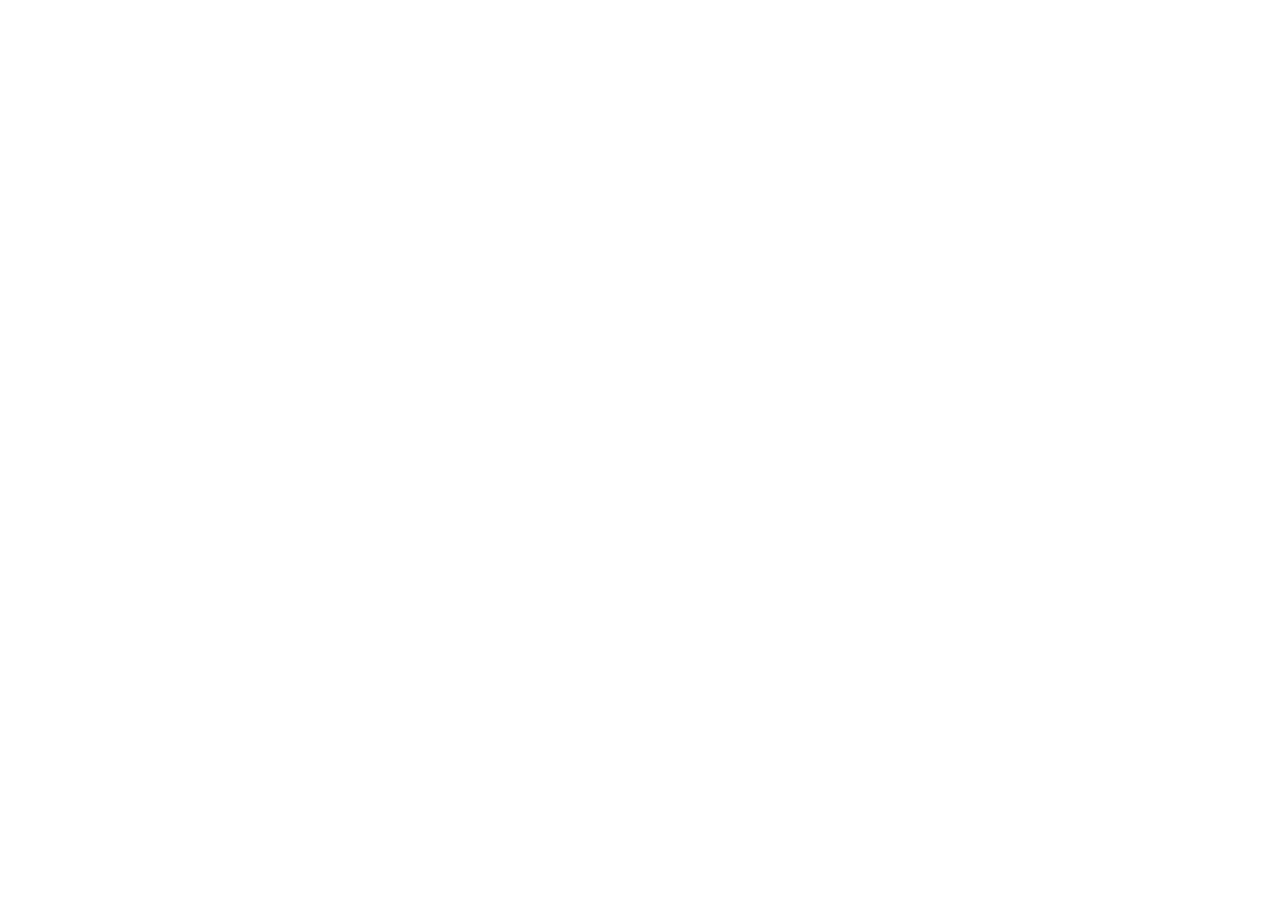
==== carta.html @ e4646bfe "xd" ====
<!DOCTYPE html>
<html lang="es">
<head>
    <meta charset="UTF-8">
    <meta name="viewport" content="width=device-width, initial-scale=1.0">
    <title>Carta :3</title>
</head>
<body>
    
</body>
</html>
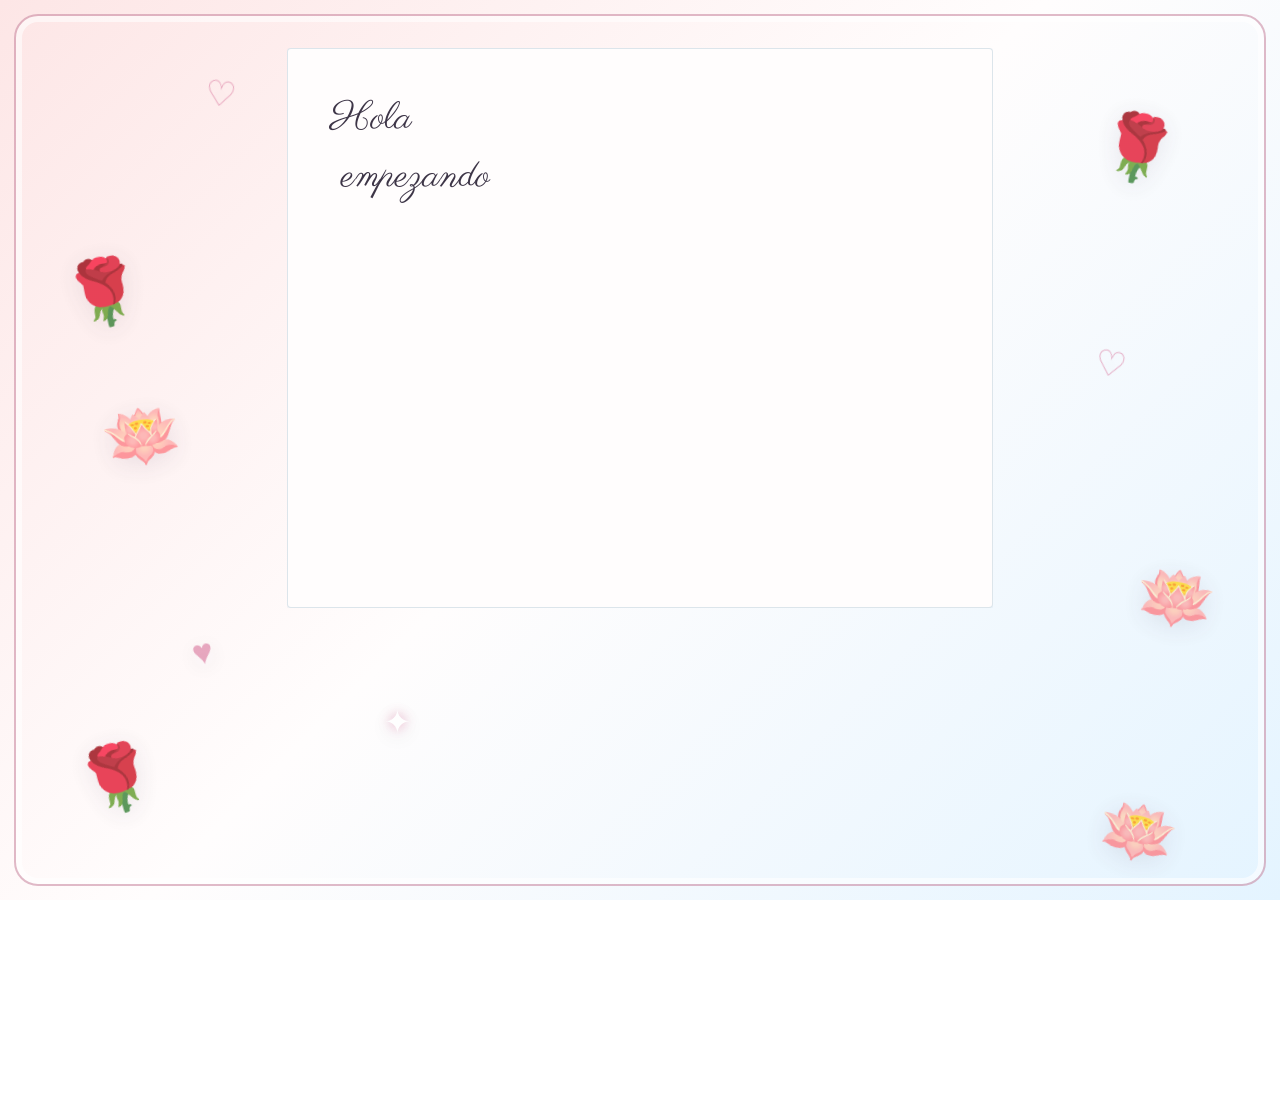
==== commit d1f2b438: "YA CASI" ====
--- a/carta.html
+++ b/carta.html
@@ -4,8 +4,34 @@
     <meta charset="UTF-8">
     <meta name="viewport" content="width=device-width, initial-scale=1.0">
     <title>Carta :3</title>
+    <link rel="preconnect" href="https://fonts.googleapis.com">
+    <link rel="preconnect" href="https://fonts.gstatic.com" crossorigin>
+    <link href="https://fonts.googleapis.com/css2?family=Montserrat:wght@400;600;700&family=Parisienne&display=swap" rel="stylesheet">
+    <link rel="stylesheet" href="css/styles.css">
 </head>
-<body>
-    
+<body class="page-carta">
+    <div class="decoraciones-carta" aria-hidden="true">
+        <span class="decoracion-carta decoracion-carta--rosa">🌹</span>
+        <span class="decoracion-carta decoracion-carta--loto">🪷</span>
+        <span class="decoracion-carta decoracion-carta--rosa-secundaria">🌹</span>
+        <span class="decoracion-carta decoracion-carta--loto-secundaria">🪷</span>
+        <span class="decoracion-carta decoracion-carta--rosa-inferior">🌹</span>
+        <span class="decoracion-carta decoracion-carta--loto-inferior">🪷</span>
+        <span class="decoracion-carta decoracion-carta--brillo decoracion-carta--brillo-uno">✦</span>
+        <span class="decoracion-carta decoracion-carta--brillo decoracion-carta--brillo-dos">✧</span>
+        <span class="decoracion-carta decoracion-carta--brillo decoracion-carta--brillo-tres">✦</span>
+        <span class="decoracion-carta decoracion-carta--corazon decoracion-carta--corazon-uno">♡</span>
+        <span class="decoracion-carta decoracion-carta--corazon decoracion-carta--corazon-dos">♥</span>
+        <span class="decoracion-carta decoracion-carta--corazon decoracion-carta--corazon-tres">♡</span>
+    </div>
+    <main class="carta-escena">
+        <article class="carta-hoja">
+            <p>Hola <br> empezando</p>
+        </article>
+        <div class="carta-sobre" aria-label="Un sobre de carta que se abre">
+            <div class="carta-sobre__frente" aria-hidden="true"></div>
+            <div class="carta-sobre__solapa" aria-hidden="true"></div>
+        </div>
+    </main>
 </body>
 </html>
--- a/css/styles.css
+++ b/css/styles.css
@@ -0,0 +1,1195 @@
+:root {
+    --colorPrimario: #fffdfd;
+    --colorSecundario: #493a52;
+    --colorTerciario: #d9eefa;
+    --colorPastel: #f9d5e5;
+    --colorSobre: #dceffa;
+    --colorSobreOscuro: #a8d7ee;
+    --colorTexto: #3d3547;
+    --colorAzul: #5b9fc2;
+    --colorAzulOscuro: #477f9f;
+}
+
+* {
+    padding: 0;
+    margin: 0;
+    box-sizing: border-box;
+}
+
+body {
+    min-height: 100vh;
+    font-family: "Montserrat", sans-serif;
+    background: linear-gradient(135deg, #fde6e6 0%, #fffdfd 48%, #e4f4ff 100%) fixed;
+}
+
+body::before {
+    content: "";
+    position: fixed;
+    inset: 14px;
+    border: 2px solid rgba(199, 132, 157, 0.55);
+    border-radius: 24px;
+    box-shadow: inset 0 0 0 6px rgba(255, 255, 255, 0.58);
+    pointer-events: none;
+    z-index: 5;
+}
+
+.decoraciones-inicio {
+    position: fixed;
+    inset: 0;
+    pointer-events: none;
+    z-index: 1;
+}
+
+.decoracion-lateral {
+    position: absolute;
+    color: rgba(91, 159, 194, 0.62);
+    font-size: clamp(1.3rem, 3vw, 2.2rem);
+    text-shadow: 0 3px 12px rgba(217, 126, 160, 0.2);
+}
+
+.decoracion-lateral--izquierda {
+    top: 28%;
+    left: 3.5%;
+}
+
+.decoracion-lateral--derecha {
+    top: 38%;
+    right: 3.5%;
+    color: rgba(217, 119, 157, 0.68);
+}
+
+.decoracion-lateral--abajo-izquierda {
+    bottom: 12%;
+    left: 7%;
+    color: rgba(217, 119, 157, 0.58);
+}
+
+.decoracion-lateral--abajo-derecha {
+    right: 7%;
+    bottom: 18%;
+}
+
+.colette-decorativa {
+    position: absolute;
+    width: clamp(72px, 12vw, 132px);
+    height: auto;
+    opacity: 0.9;
+    filter: drop-shadow(0 5px 12px rgba(73, 58, 82, 0.14));
+}
+
+.colette-decorativa--izquierda {
+    top: 48%;
+    left: 2%;
+    transform: rotate(-8deg);
+}
+
+.colette-decorativa--derecha {
+    top: 66%;
+    right: 2%;
+    transform: rotate(8deg);
+}
+
+.edgar-decorativo {
+    position: absolute;
+    top: 16%;
+    right: 2%;
+    width: clamp(58px, 9vw, 96px);
+    height: auto;
+    opacity: 0.84;
+    filter: drop-shadow(0 5px 12px rgba(73, 58, 82, 0.14));
+    transform: rotate(-5deg);
+}
+
+.shooky-decorativo,
+.tata-decorativo {
+    position: absolute;
+    width: clamp(58px, 9vw, 96px);
+    height: auto;
+    opacity: 0.84;
+    filter: drop-shadow(0 5px 12px rgba(73, 58, 82, 0.14));
+}
+
+.shooky-decorativo {
+    top: 16%;
+    left: 2%;
+    transform: rotate(5deg);
+}
+
+.tata-decorativo {
+    top: 48%;
+    right: 2%;
+    transform: rotate(5deg);
+}
+
+.Mensaje__titulo {
+    color: var(--colorSecundario);
+    text-align: center;
+    font-size: 30px;
+    width: calc(100% - 32px);
+    max-width: 800px;
+    margin: 150px auto 0;
+    padding: 16px;
+    border: 2px solid var(--colorSecundario);
+    font-family: "Josefin Sans", sans-serif;
+    border-radius: 20px;
+}
+
+.Contenedor {
+    position: relative;
+    border: 2px solid var(--colorSecundario);
+    max-width: 800px;
+    width: calc(100% - 32px);
+    margin: auto; 
+    padding: clamp(1.25rem, 6vw, 3em);
+    text-align: center;
+    border-radius: 20px;
+}
+
+.adorno-inicio {
+    position: absolute;
+    z-index: 1;
+    pointer-events: none;
+    user-select: none;
+}
+
+.adorno-inicio--corazon {
+    top: 24px;
+    left: 28px;
+    color: #d9779d;
+    font-size: clamp(2rem, 5vw, 3.2rem);
+    transform: rotate(-15deg);
+}
+
+.adorno-inicio--destello {
+    top: 32px;
+    right: 32px;
+    color: var(--colorAzul);
+    font-size: clamp(1.5rem, 4vw, 2.4rem);
+}
+
+@media (max-width: 600px) {
+    .decoraciones-inicio {
+        position: absolute;
+        inset: 0 0 auto;
+        height: 100vh;
+    }
+
+    .colette-decorativa {
+        width: clamp(54px, 15vw, 82px);
+        opacity: 0.72;
+    }
+
+    .colette-decorativa--izquierda {
+        top: 58%;
+        left: 1%;
+    }
+
+    .colette-decorativa--derecha {
+        top: 78%;
+        right: 1%;
+    }
+
+    .edgar-decorativo {
+        top: 12%;
+        right: 1%;
+        width: clamp(48px, 14vw, 70px);
+    }
+
+    .shooky-decorativo,
+    .tata-decorativo {
+        width: clamp(48px, 14vw, 70px);
+    }
+
+    .shooky-decorativo {
+        top: 12%;
+        left: 1%;
+    }
+
+    .tata-decorativo {
+        top: 48%;
+        right: 1%;
+    }
+}
+
+.Cumpleaños__Inicio {
+    color: var(--colorSecundario);
+    text-align: center;
+    font-size: clamp(2.6rem, 11vw, 6.25rem);
+    width: calc(100% - 32px);
+    max-width: 800px;
+    margin: 150px auto 0;
+    padding: 16px;
+    font-family: "Josefin Sans", sans-serif;
+    margin-top: 10px;
+}
+
+.Cumpleaños__mensaje {
+    font-family: "Dancing Script", cursive;
+    text-align: center;
+    margin: auto;
+    font-size: clamp(1.2rem, 4vw, 1.875rem);
+}
+
+.Contenedor i {
+    font-size: clamp(120px, 35vw, 300px);
+    color: var(--colorSecundario);
+    margin: auto;
+    display: block;
+}
+
+.Elige__xd {
+    position: relative;
+    text-align: center;
+    border: 2px solid rgba(91, 151, 181, 0.55);
+    width: 150px;
+    margin: auto;
+    background: linear-gradient(135deg, #f8dce8, #d9eefa);
+    border-radius: 20px;
+    padding: 0.5em;
+    box-shadow: 0 8px 20px rgba(103, 133, 164, 0.16);
+}
+
+.link__propuesta {
+    text-decoration: none;
+    color: var(--colorSecundario);
+    font-size: 1.5em;
+    font-family: "Montserrat", sans-serif;
+    font-weight: 0;
+}
+
+.link__propuesta:hover {
+    color: aliceblue;
+    transition: 0.1s ease-in-out;
+}
+
+.page-propuesta {
+    display: grid;
+    place-items: center;
+    background: linear-gradient(135deg, #fde6e6 0%, #fffdfd 48%, #e4f4ff 100%);
+    padding: 40px 20px;
+}
+
+.page-ok {
+    display: grid;
+    place-items: start center;
+    padding: 48px 20px;
+}
+
+.ok-contenido {
+    width: min(100%, 820px);
+    display: flex;
+    flex-direction: column;
+    align-items: center;
+    gap: 30px;
+    color: var(--colorTexto);
+    text-align: center;
+}
+
+.ok-carta {
+    width: 100%;
+    padding: clamp(24px, 5vw, 48px);
+    border: 2px solid rgba(128, 147, 174, 0.3);
+    border-radius: 20px;
+    background: rgba(255, 255, 255, 0.9);
+    box-shadow: 0 14px 30px rgba(103, 133, 164, 0.14);
+    font-family: "Dancing Script", cursive;
+    font-size: clamp(1.7rem, 3.8vw, 2.3rem);
+    line-height: 1.7;
+}
+
+.ok-introduccion {
+    margin: 0;
+    font-size: clamp(1rem, 2.5vw, 1.25rem);
+    font-weight: 600;
+    letter-spacing: 0.025em;
+    line-height: 1.7;
+}
+
+.ok-pregunta {
+    margin: 0;
+    font-size: clamp(2rem, 5vw, 3rem);
+    letter-spacing: 0.035em;
+    line-height: 1.3;
+}
+
+.ok-pregunta-grupo {
+    width: 100%;
+    display: flex;
+    flex-direction: column;
+    align-items: center;
+    gap: 24px;
+    margin-top: 24px;
+}
+
+.ok-nota {
+    margin: 0;
+    color: rgba(73, 58, 82, 0.52);
+    font-size: 0.8rem;
+    font-style: italic;
+}
+
+.ok-regreso {
+    display: flex;
+    flex-direction: column;
+    align-items: center;
+    gap: 12px;
+    margin: 12px 0 24px;
+}
+
+.ok-regreso p {
+    margin: 0;
+    color: var(--colorTexto);
+    font-size: 1rem;
+    font-weight: 600;
+}
+
+.ok-boton--inicio {
+    text-decoration: none;
+}
+
+.ok-opciones {
+    width: 100%;
+    display: flex;
+    justify-content: center;
+    gap: 16px;
+    flex-wrap: wrap;
+}
+
+.ok-opciones--compactas {
+    gap: 14px;
+}
+
+.ok-opciones--compactas .ok-opcion {
+    flex: 0 1 190px;
+}
+
+.ok-opcion {
+    flex: 1 1 190px;
+    display: grid;
+    place-items: center;
+    min-height: 72px;
+}
+
+.ok-boton,
+.ok-respuesta {
+    display: inline-flex;
+    justify-content: center;
+    align-items: center;
+    min-width: min(100%, 190px);
+    min-height: 58px;
+    padding: 12px 18px;
+    border: 2px solid rgba(128, 147, 174, 0.4);
+    border-radius: 14px;
+    color: var(--colorTexto);
+    font: 600 1rem/1.35 "Montserrat", sans-serif;
+    text-align: center;
+}
+
+.ok-boton {
+    background: linear-gradient(135deg, #f8dce8, #deeffa);
+    cursor: pointer;
+    opacity: 1;
+    transition: opacity 0.35s ease, transform 0.35s ease;
+}
+
+.ok-boton:hover {
+    transform: translateY(-2px);
+}
+
+.ok-boton--desvanecer {
+    opacity: 0;
+    transform: scale(0.9);
+    pointer-events: none;
+}
+
+.ok-respuesta {
+    background: rgba(255, 255, 255, 0.8);
+    font-size: 1.2rem;
+}
+
+.page-carta {
+    position: relative;
+    display: grid;
+    place-items: start center;
+    min-height: 100vh;
+    padding: 48px 20px;
+    overflow-x: hidden;
+}
+
+.decoraciones-carta {
+    position: absolute;
+    inset: 0 0 auto;
+    height: 100vh;
+    pointer-events: none;
+    z-index: 0;
+}
+
+.decoracion-carta {
+    position: absolute;
+    font-size: clamp(2rem, 6vw, 4rem);
+    opacity: 0.78;
+    filter: drop-shadow(0 5px 12px rgba(73, 58, 82, 0.14));
+}
+
+.decoracion-carta--rosa {
+    top: 28%;
+    left: 5%;
+    transform: rotate(-12deg);
+}
+
+.decoracion-carta--loto {
+    top: 62%;
+    right: 5%;
+    transform: rotate(10deg);
+}
+
+.decoracion-carta--rosa-secundaria {
+    top: 12%;
+    right: 8%;
+    transform: rotate(12deg);
+}
+
+.decoracion-carta--loto-secundaria {
+    top: 44%;
+    left: 8%;
+    transform: rotate(-8deg);
+}
+
+.decoracion-carta--rosa-inferior {
+    top: 82%;
+    left: 6%;
+    transform: rotate(-16deg);
+}
+
+.decoracion-carta--loto-inferior {
+    top: 88%;
+    right: 8%;
+    transform: rotate(14deg);
+}
+
+.decoracion-carta--brillo {
+    color: #fff;
+    font-size: clamp(1.2rem, 3vw, 2rem);
+    text-shadow: 0 0 12px rgba(217, 119, 157, 0.75);
+    animation: brillo-carta 2.4s ease-in-out infinite alternate;
+}
+
+.decoracion-carta--brillo-uno {
+    top: 20%;
+    left: 28%;
+}
+
+.decoracion-carta--brillo-dos {
+    top: 58%;
+    right: 28%;
+    animation-delay: 0.8s;
+}
+
+.decoracion-carta--brillo-tres {
+    top: 78%;
+    left: 30%;
+    animation-delay: 1.4s;
+}
+
+.decoracion-carta--corazon {
+    color: rgba(217, 119, 157, 0.82);
+    font-size: clamp(1.2rem, 3.5vw, 2.2rem);
+}
+
+.decoracion-carta--corazon-uno {
+    top: 38%;
+    right: 12%;
+    transform: rotate(12deg);
+}
+
+.decoracion-carta--corazon-dos {
+    top: 70%;
+    left: 15%;
+    transform: rotate(-12deg);
+}
+
+.decoracion-carta--corazon-tres {
+    top: 8%;
+    left: 16%;
+    transform: rotate(8deg);
+}
+
+@keyframes brillo-carta {
+    from {
+        opacity: 0.45;
+        transform: scale(0.82);
+    }
+
+    to {
+        opacity: 1;
+        transform: scale(1.12);
+    }
+}
+
+.carta-escena {
+    position: relative;
+    z-index: 1;
+    width: min(100%, 820px);
+    margin: 0 auto;
+    perspective: 1000px;
+    display: flex;
+    flex-direction: column;
+    align-items: center;
+}
+
+.carta-sobre {
+    position: relative;
+    z-index: 2;
+    width: 100%;
+    height: clamp(320px, 45vw, 430px);
+    border: 3px solid rgba(108, 151, 177, 0.32);
+    border-radius: 12px 12px 18px 18px;
+    background: linear-gradient(180deg, #eaf7ff 0%, #cfe8f5 100%);
+    box-shadow: 0 20px 40px rgba(91, 145, 177, 0.2);
+    isolation: isolate;
+    animation: desvanecer-sobre 1s 2s ease forwards;
+}
+
+.carta-hoja {
+    position: relative;
+    z-index: 1;
+    width: 86%;
+    min-height: 560px;
+    margin-bottom: 24px;
+    padding: clamp(22px, 5vw, 42px);
+    border: 1px solid rgba(108, 151, 177, 0.24);
+    border-radius: 4px;
+    background: #fffdfd;
+    box-shadow: 0 4px 14px rgba(91, 145, 177, 0.15);
+    color: var(--colorTexto);
+    transform: translateY(100%);
+    clip-path: inset(0 0 100%);
+    animation: salir-carta 1.4s 0.95s cubic-bezier(0.2, 0.75, 0.25, 1) forwards;
+}
+
+.carta-hoja p {
+    font-family: "Parisienne", cursive;
+    font-size: clamp(1.6rem, 4vw, 2.4rem);
+    line-height: 1.5;
+    white-space: pre-wrap;
+}
+
+.carta-sobre__frente {
+    position: absolute;
+    z-index: 1;
+    inset: 0;
+    border-radius: inherit;
+    background: linear-gradient(145deg, #dceffa, #b9deef);
+    clip-path: polygon(0 30%, 50% 72%, 100% 30%, 100% 100%, 0 100%);
+}
+
+.carta-sobre__solapa {
+    position: absolute;
+    z-index: 2;
+    inset: 0 0 auto;
+    height: 58%;
+    background: linear-gradient(180deg, #c8e7f5 0%, #e5f4fb 100%);
+    clip-path: polygon(0 0, 100% 0, 50% 100%);
+    transform: rotateX(0);
+    transform-origin: top center;
+    backface-visibility: visible;
+    animation: abrir-solapa 0.9s 0.2s ease-in forwards;
+}
+
+@keyframes abrir-solapa {
+    to {
+        transform: rotateX(180deg);
+        z-index: -2;
+    }
+}
+
+@keyframes salir-carta {
+    to {
+        transform: translateY(0);
+        clip-path: inset(0);
+    }
+}
+
+@keyframes desvanecer-sobre {
+    to {
+        opacity: 0;
+        visibility: hidden;
+    }
+}
+
+.propuesta {
+    width: min(100%, 620px);
+    display: flex;
+    flex-direction: column;
+    align-items: center;
+    gap: 22px;
+}
+
+.sobre-carta {
+    position: relative;
+    width: min(100%, 620px);
+    height: 360px;
+    background: linear-gradient(180deg, #eaf7ff 0%, #cfe8f5 100%);
+    border: 3px solid rgba(108, 151, 177, 0.32);
+    border-radius: 12px 12px 18px 18px;
+    box-shadow: 0 20px 40px rgba(91, 145, 177, 0.18);
+    overflow: hidden;
+    transform: rotate(0deg);
+}
+
+.sobre-carta::before {
+    content: "";
+    position: absolute;
+    inset: 0;
+    background: linear-gradient(180deg, rgba(255,255,255,0.44), rgba(91,145,177,0.04));
+}
+
+.sobre-carta::after {
+    content: "";
+    position: absolute;
+    left: 0;
+    right: 0;
+    bottom: 0;
+    height: 48%;
+    background: linear-gradient(180deg, rgba(91,145,177,0.02), rgba(91,145,177,0.08));
+    clip-path: polygon(0 24%, 100% 24%, 100% 100%, 0 100%);
+}
+
+.sobre-carta__solapa {
+    position: absolute;
+    inset: 0;
+    background: linear-gradient(180deg, #c8e7f5 0%, #e5f4fb 100%);
+    clip-path: polygon(0 0, 50% 58%, 100% 0);
+    border-bottom: 2px solid rgba(108, 151, 177, 0.3);
+    z-index: 2;
+}
+
+.sobre-carta__sello {
+    position: absolute;
+    left: 50%;
+    top: 50%;
+    width: 110px;
+    height: 110px;
+    transform: translate(-50%, -10%);
+    border-radius: 50%;
+    background: radial-gradient(circle at 35% 35%, #f28eae, #d94d7a 70%, #b93663 100%);
+    border: 7px solid rgba(173, 51, 91, 0.78);
+    box-shadow: inset 0 0 0 4px rgba(255, 255, 255, 0.2), 0 12px 22px rgba(180, 71, 108, 0.25);
+    z-index: 3;
+}
+
+.sobre-carta__sello::before,
+.sobre-carta__sello::after {
+    content: "";
+    position: absolute;
+    inset: 22px;
+    border-radius: 50%;
+    border: 2px solid rgba(255, 255, 255, 0.18);
+}
+
+.sobre-carta__sello::after {
+    inset: 10px;
+    border-color: rgba(255,255,255,0.16);
+}
+
+.texto-bajo {
+    margin: 0;
+    text-align: center;
+    color: var(--colorTexto);
+    font-family: "Montserrat", sans-serif;
+    font-size: clamp(1.05rem, 2.2vw, 1.4rem);
+    font-weight: 600;
+    line-height: 1.6;
+    max-width: 420px;
+}
+
+.texto-bajo--animado {
+    animation: aparecer-mensaje 0.55s ease both;
+}
+
+@keyframes aparecer-mensaje {
+    from {
+        opacity: 0;
+        transform: translateY(12px) scale(0.96);
+    }
+
+    to {
+        opacity: 1;
+        transform: translateY(0) scale(1);
+    }
+}
+
+.acciones {
+    display: flex;
+    justify-content: center;
+    align-items: center;
+    gap: 18px;
+    width: 100%;
+    flex-wrap: wrap;
+}
+
+.accion {
+    display: inline-flex;
+    justify-content: center;
+    align-items: center;
+    width: 150px;
+    height: 58px;
+    color: var(--colorTexto);
+    font-family: inherit;
+    text-decoration: none;
+    font-size: 1.5rem;
+    font-weight: 700;
+    border-radius: 14px;
+    transition: width 0.25s ease, height 0.25s ease, font-size 0.25s ease, transform 0.25s ease, box-shadow 0.25s ease;
+    box-shadow: 0 10px 20px rgba(103, 133, 164, 0.15);
+}
+
+.accion:hover {
+    transform: translateY(-2px) scale(1.02);
+}
+
+.accion--no {
+    background: #f8dce8;
+    border: 2px solid rgba(174, 111, 143, 0.4);
+    cursor: pointer;
+}
+
+.accion--no:hover {
+    transform: rotate(-5deg) translateY(-3px);
+    box-shadow: 0 12px 22px rgba(180, 90, 132, 0.22);
+}
+
+.accion--si {
+    background: #d9eefa;
+    border: 2px solid rgba(91, 151, 181, 0.45);
+}
+
+.accion--si:hover {
+    transform: translateY(-5px) scale(1.12);
+    box-shadow: 0 18px 30px rgba(71, 127, 159, 0.28);
+    filter: brightness(1.05);
+}
+
+@media (max-width: 480px) {
+    .sobre-carta {
+        height: 280px;
+    }
+
+    .accion {
+        width: 130px;
+        height: 52px;
+    }
+}
+
+.page-propuesta--no-elegido .accion--si {
+    width: 170px;
+    height: 64px;
+    font-size: 1.8rem;
+    transform: scale(1.05);
+    box-shadow: 0 14px 24px rgba(71, 127, 159, 0.2);
+}
+
+.page-propuesta--no-elegido .accion--si:hover {
+    transform: translateY(-5px) scale(1.12);
+    box-shadow: 0 18px 30px rgba(71, 127, 159, 0.28);
+    filter: brightness(1.05);
+}
+
+@media (max-width: 480px) {
+    .page-propuesta--no-elegido .accion--si {
+        width: 150px;
+        height: 58px;
+        font-size: 1.6rem;
+    }
+}
+
+.page-propuesta--etapa-2 .acciones {
+    flex-direction: column;
+}
+
+.page-propuesta--etapa-2 .accion--si {
+    order: 1;
+    width: 210px;
+    height: 78px;
+    font-size: 2.2rem;
+    transform: scale(1.05);
+    box-shadow: 0 16px 28px rgba(71, 127, 159, 0.25);
+}
+
+.page-propuesta--etapa-2 .accion--no {
+    order: 2;
+    width: 130px;
+    height: 48px;
+    font-size: 1.2rem;
+}
+
+.page-propuesta--etapa-2 .accion--si:hover {
+    transform: translateY(-5px) scale(1.12);
+}
+
+@media (max-width: 480px) {
+    .page-propuesta--etapa-2 .accion--si {
+        width: 190px;
+        height: 70px;
+        font-size: 2rem;
+    }
+
+    .page-propuesta--etapa-2 .accion--no {
+        width: 120px;
+        height: 44px;
+    }
+}
+
+.page-propuesta--etapa-3 .sobre-carta {
+    animation: temblor-sobre 1.8s ease-in-out infinite;
+}
+
+.page-propuesta--etapa-3 .accion--si:hover {
+    animation: temblor-boton 0.16s ease-in-out infinite;
+    box-shadow: 0 18px 30px rgba(71, 127, 159, 0.28);
+    filter: brightness(1.05);
+}
+
+.page-propuesta--etapa-3 .accion--no:hover {
+    transform: scale(1.08);
+    box-shadow: 0 12px 22px rgba(180, 90, 110, 0.24);
+}
+
+.si-indicadores {
+    position: absolute;
+    inset: 0;
+    opacity: 0;
+    pointer-events: none;
+    transition: opacity 0.25s ease;
+}
+
+.si-indicadores__flecha,
+.si-indicadores__texto {
+    position: absolute;
+    color: var(--colorAzulOscuro);
+    font-weight: 800;
+    line-height: 1;
+}
+
+.si-indicadores__flecha {
+    width: 38px;
+    height: 2px;
+    background: var(--colorAzulOscuro);
+    transform-origin: center;
+}
+
+.si-indicadores__flecha::after {
+    content: "";
+    position: absolute;
+    top: 50%;
+    right: -1px;
+    width: 10px;
+    height: 12px;
+    background: var(--colorAzulOscuro);
+    clip-path: polygon(0 0, 100% 50%, 0 100%, 24% 50%);
+    transform: translateY(-50%);
+}
+
+.page-propuesta--etapa-4 .si-indicadores__flecha--izquierda {
+    top: 50%;
+    right: calc(100% + 18px);
+    transform: translateY(-50%);
+}
+
+.page-propuesta--etapa-4 .acciones {
+    gap: 105px;
+}
+
+.page-propuesta--etapa-4 .accion--si {
+    position: relative;
+    margin-top: 55px;
+    width: 260px;
+    height: 96px;
+    font-size: 2.8rem;
+    transform: scale(1.08);
+    box-shadow: 0 18px 32px rgba(71, 127, 159, 0.3);
+}
+
+.page-propuesta--etapa-4 .si-indicadores {
+    opacity: 1;
+}
+
+.si-indicadores__texto {
+    top: 50%;
+    right: calc(100% + 82px);
+    transform: translateY(-50%);
+    color: var(--colorTexto);
+    font-size: 0.9rem;
+    white-space: nowrap;
+}
+
+.page-propuesta--etapa-4 .accion--si:hover {
+    animation: temblor-boton-etapa-4 0.16s ease-in-out infinite;
+    box-shadow: 0 20px 36px rgba(71, 127, 159, 0.36);
+    filter: brightness(1.05);
+}
+
+.page-propuesta--etapa-4 .accion--no {
+    transform: translateY(20px);
+}
+
+.page-propuesta--etapa-4 .accion--no:hover {
+    transform: translateY(20px);
+}
+
+@keyframes temblor-sobre {
+    0%, 88%, 100% {
+        transform: rotate(0);
+    }
+
+    90%, 94%, 98% {
+        transform: rotate(-1deg);
+    }
+
+    92%, 96% {
+        transform: rotate(1deg);
+    }
+}
+
+@keyframes temblor-boton {
+    0%, 100% {
+        transform: translateY(-5px) scale(1.12) rotate(0);
+    }
+
+    25% {
+        transform: translateY(-5px) scale(1.12) rotate(-3deg);
+    }
+
+    75% {
+        transform: translateY(-5px) scale(1.12) rotate(3deg);
+    }
+}
+
+@keyframes temblor-boton-etapa-4 {
+    0%, 100% {
+        transform: translateY(-5px) scale(1.16) rotate(0);
+    }
+
+    25% {
+        transform: translateY(-5px) scale(1.16) rotate(-3deg);
+    }
+
+    75% {
+        transform: translateY(-5px) scale(1.16) rotate(3deg);
+    }
+}
+
+@media (max-width: 480px) {
+    .page-propuesta--etapa-4 .accion--si {
+        width: 220px;
+        height: 82px;
+        font-size: 2.4rem;
+        margin-top: 45px;
+    }
+
+    .page-propuesta--etapa-4 .si-indicadores {
+        inset: 0;
+        overflow: visible;
+    }
+
+    .page-propuesta--etapa-4 .si-indicadores__flecha--izquierda {
+        top: calc(100% + 17px);
+        left: 50%;
+        right: auto;
+        width: 36px;
+        transform: translateX(-50%) rotate(-90deg);
+    }
+
+    .page-propuesta--etapa-4 .si-indicadores__texto {
+        top: calc(100% + 46px);
+        left: 50%;
+        right: auto;
+        transform: translateX(-50%);
+        font-size: 0.8rem;
+    }
+}
+
+.page-propuesta--etapa-5 .sobre-carta,
+.page-propuesta--etapa-5 .accion--si {
+    animation: none;
+}
+
+.page-propuesta--etapa-5 .si-indicadores {
+    display: none;
+}
+
+.page-propuesta--etapa-5 .acciones {
+    flex-direction: row;
+    align-items: stretch;
+    gap: 14px;
+}
+
+.page-propuesta--etapa-5 .accion--no,
+.page-propuesta--etapa-5 .accion--si {
+    order: initial;
+    flex: 1 1 0;
+    width: calc(50% - 7px);
+    min-height: 112px;
+    min-width: 0;
+    margin: 0;
+    padding: 10px;
+    font-size: clamp(1rem, 3vw, 1.35rem);
+    line-height: 1.35;
+    text-align: center;
+    white-space: normal;
+    transform: none;
+    animation: none;
+}
+
+.page-propuesta--etapa-5 .accion--no:hover,
+.page-propuesta--etapa-5 .accion--si:hover {
+    transform: none;
+    animation: none;
+}
+
+.sobre-carta__danos {
+    display: none;
+}
+
+.page-propuesta--etapa-6-1 .sobre-carta__danos {
+    display: block;
+    position: absolute;
+    inset: 0;
+    z-index: 4;
+    pointer-events: none;
+    background:
+        linear-gradient(118deg, transparent 0 27%, rgba(105, 78, 57, 0.55) 27.2% 27.5%, rgba(255, 255, 255, 0.55) 27.7% 28%, transparent 28.2%),
+        linear-gradient(72deg, transparent 0 63%, rgba(105, 78, 57, 0.48) 63.2% 63.5%, rgba(255, 255, 255, 0.55) 63.7% 64%, transparent 64.2%),
+        linear-gradient(155deg, transparent 0 48%, rgba(105, 78, 57, 0.42) 48.2% 48.5%, rgba(255, 255, 255, 0.5) 48.7% 49%, transparent 49.2%),
+        radial-gradient(ellipse at 30% 34%, transparent 0 15%, rgba(110, 82, 61, 0.12) 16%, transparent 17%),
+        radial-gradient(ellipse at 72% 68%, transparent 0 18%, rgba(110, 82, 61, 0.12) 19%, transparent 20%);
+}
+
+.page-propuesta--etapa-6-1 .acciones {
+    justify-content: center;
+    gap: 0;
+}
+
+.page-propuesta--etapa-6-1 .accion--si {
+    display: none;
+}
+
+.page-propuesta--etapa-6-1 .accion--no {
+    flex: 0 0 auto;
+    width: 150px;
+    height: 58px;
+    min-height: 0;
+    margin: 0;
+    padding: 10px;
+    font-size: 1.5rem;
+    transform: none;
+}
+
+.page-propuesta--etapa-6-1 .accion--no:hover {
+    transform: none;
+}
+
+.no-escapista[hidden] {
+    display: none;
+}
+
+.page-propuesta--etapa-6-2 .acciones {
+    justify-content: center;
+}
+
+.page-propuesta--etapa-6-2 #btnNo {
+    display: none;
+}
+
+.page-propuesta--etapa-6-2 .accion--si {
+    flex: 0 1 auto;
+    width: min(100%, 420px);
+    min-height: 90px;
+    height: auto;
+    margin: 0;
+    padding: 18px;
+    font-size: clamp(1.5rem, 4vw, 2rem);
+    line-height: 1.3;
+    text-align: center;
+    white-space: normal;
+    transform: none;
+    animation: none;
+}
+
+.page-propuesta--etapa-6-2 .accion--si:hover {
+    transform: none;
+    animation: none;
+}
+
+.no-escapista {
+    position: fixed;
+    z-index: 10;
+    top: 18px;
+    right: 18px;
+    display: flex;
+    justify-content: center;
+    align-items: center;
+    width: 100px;
+    height: 58px;
+    transition: left 0.18s ease, top 0.18s ease;
+}
+
+.sobre-carta__mensaje[hidden] {
+    display: none;
+}
+
+.page-propuesta--no-hover .sobre-carta {
+    overflow: visible;
+    background: transparent;
+    border-color: transparent;
+    box-shadow: none;
+}
+
+.page-propuesta--no-hover .sobre-carta::before,
+.page-propuesta--no-hover .sobre-carta::after,
+.page-propuesta--no-hover .sobre-carta__solapa,
+.page-propuesta--no-hover .sobre-carta__sello,
+.page-propuesta--no-hover .sobre-carta__danos {
+    display: none;
+}
+
+.page-propuesta--no-hover .sobre-carta__mensaje {
+    position: absolute;
+    inset: 0;
+    display: grid;
+    place-items: center;
+    padding: 18px;
+    color: var(--colorTexto);
+    font-size: clamp(2rem, 5vw, 3rem);
+    font-weight: 700;
+    text-align: center;
+    overflow-wrap: anywhere;
+}
+
+.page-propuesta--no-hover .sobre-carta__mensaje--grande {
+    font-size: clamp(3rem, 8vw, 4.5rem);
+}
+
+.no-escapista__boton {
+    position: relative;
+    z-index: 1;
+    width: 88px;
+    height: 42px;
+    font-size: 1rem;
+}
+
+.page-propuesta--etapa-6-2 .sobre-carta,
+.page-propuesta--etapa-6-2 .accion--si {
+    animation: none;
+}
+
+@media (prefers-reduced-motion: reduce) {
+    *,
+    *::before,
+    *::after {
+        animation-duration: 0.01ms !important;
+        animation-iteration-count: 1 !important;
+        scroll-behavior: auto !important;
+        transition-duration: 0.01ms !important;
+    }
+}
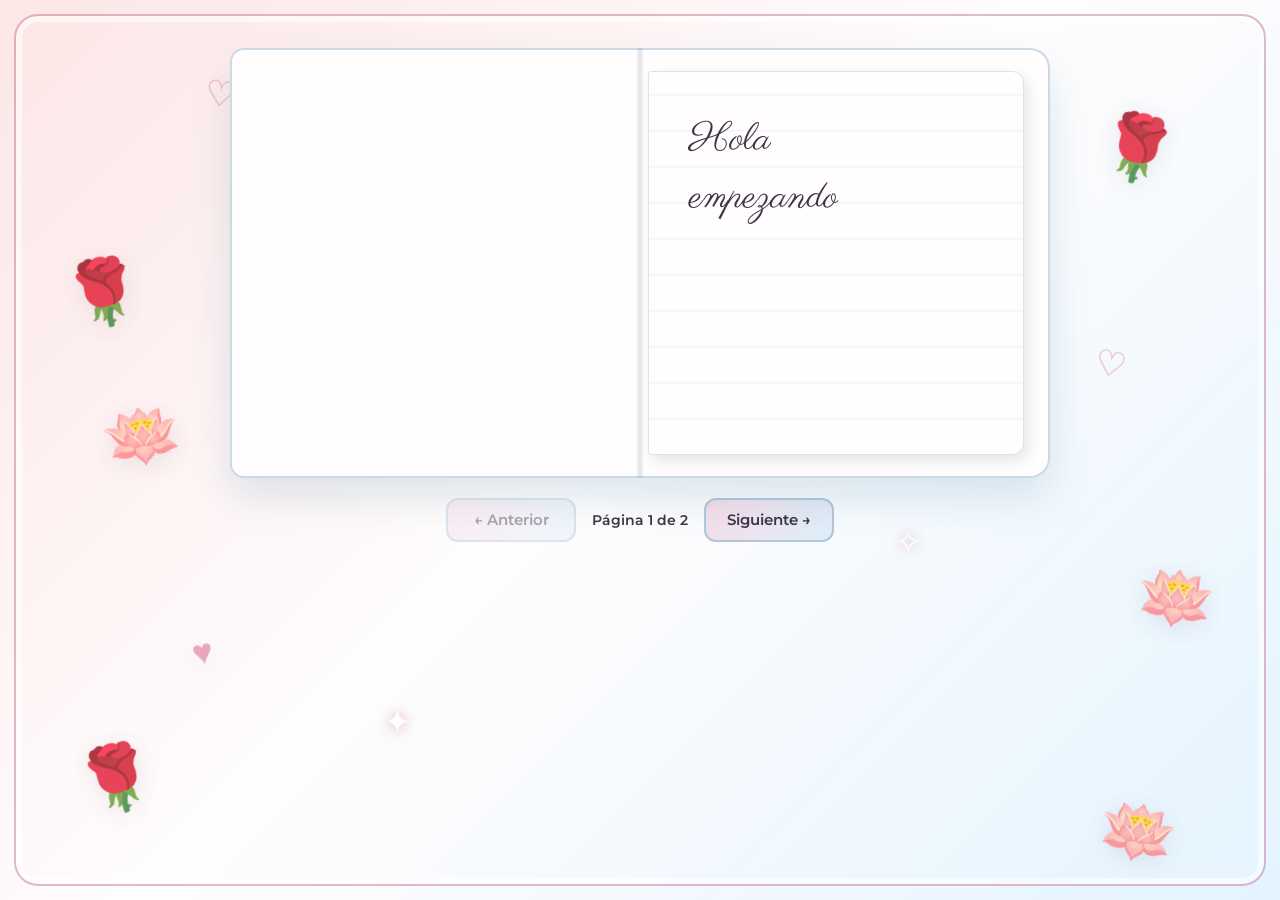
==== commit d4b42ca2: "wa" ====
--- a/carta.html
+++ b/carta.html
@@ -25,13 +25,79 @@
         <span class="decoracion-carta decoracion-carta--corazon decoracion-carta--corazon-tres">♡</span>
     </div>
     <main class="carta-escena">
-        <article class="carta-hoja">
-            <p>Hola <br> empezando</p>
-        </article>
-        <div class="carta-sobre" aria-label="Un sobre de carta que se abre">
-            <div class="carta-sobre__frente" aria-hidden="true"></div>
-            <div class="carta-sobre__solapa" aria-hidden="true"></div>
+        <div class="libro-carta" aria-label="Un libro que se abre para mostrar la carta">
+            <div class="libro-carta__interior">
+                <article class="carta-hoja carta-hoja--derecha" aria-label="Página 1">
+                    <p>Hola<br>empezando</p>
+                </article>
+                <article class="carta-hoja" aria-label="Página 2" hidden>
+                    <p>Continúa aquí tu carta...</p>
+                </article>
+            </div>
+            <div class="libro-carta__portada" aria-hidden="true">
+                <span>Una carta para ti</span>
+            </div>
         </div>
+        <nav class="carta-controles" aria-label="Navegación de páginas">
+            <button class="carta-controles__boton" id="paginaAnterior" type="button" disabled>← Anterior</button>
+            <span class="carta-controles__contador" id="contadorPaginas" aria-live="polite">Página 1 de 2</span>
+            <button class="carta-controles__boton" id="paginaSiguiente" type="button">Siguiente →</button>
+        </nav>
     </main>
+    <script>
+        document.addEventListener('DOMContentLoaded', function () {
+            const paginas = Array.from(document.querySelectorAll('.carta-hoja'));
+            const anterior = document.getElementById('paginaAnterior');
+            const siguiente = document.getElementById('paginaSiguiente');
+            const contador = document.getElementById('contadorPaginas');
+            let vistaActual = -1;
+
+            function mostrarPagina(indice, direccion) {
+                if (indice < 0 || indice > paginas.length || indice === vistaActual) {
+                    return;
+                }
+
+                vistaActual = indice;
+                const paginaIzquierda = vistaActual === 0 ? -1 : Math.min(vistaActual, paginas.length) - 1;
+                const paginaDerecha = vistaActual < paginas.length ? vistaActual : -1;
+
+                paginas.forEach(function (pagina, numero) {
+                    const lado = numero === paginaIzquierda ? 'izquierda' : numero === paginaDerecha ? 'derecha' : '';
+                    pagina.hidden = lado === '';
+                    pagina.classList.remove('carta-hoja--izquierda', 'carta-hoja--derecha');
+
+                    if (lado) {
+                        pagina.classList.add(`carta-hoja--${lado}`);
+                        if (direccion) {
+                            pagina.classList.add(`carta-hoja--${direccion}`);
+                        }
+                    }
+                });
+
+                const esFinal = vistaActual === paginas.length;
+                contador.textContent = esFinal
+                    ? 'Final de la carta'
+                    : `Página ${vistaActual + 1} de ${paginas.length}`;
+                anterior.disabled = vistaActual === 0;
+                siguiente.disabled = esFinal;
+            }
+
+            paginas.forEach(function (pagina) {
+                pagina.addEventListener('animationend', function () {
+                    pagina.classList.remove('carta-hoja--siguiente', 'carta-hoja--anterior');
+                });
+            });
+
+            siguiente.addEventListener('click', function () {
+                mostrarPagina(vistaActual + 1, 'siguiente');
+            });
+
+            anterior.addEventListener('click', function () {
+                mostrarPagina(vistaActual - 1, 'anterior');
+            });
+
+            mostrarPagina(vistaActual);
+        });
+    </script>
 </body>
 </html>
--- a/css/styles.css
+++ b/css/styles.css
@@ -531,40 +531,65 @@
     z-index: 1;
     width: min(100%, 820px);
     margin: 0 auto;
-    perspective: 1000px;
+    perspective: 1400px;
     display: flex;
     flex-direction: column;
     align-items: center;
 }
 
-.carta-sobre {
+.libro-carta {
     position: relative;
     z-index: 2;
-    width: 100%;
+    width: 50%;
     height: clamp(320px, 45vw, 430px);
-    border: 3px solid rgba(108, 151, 177, 0.32);
-    border-radius: 12px 12px 18px 18px;
-    background: linear-gradient(180deg, #eaf7ff 0%, #cfe8f5 100%);
+    transform-style: preserve-3d;
+    animation: expandir-libro 1.4s 1.2s cubic-bezier(0.45, 0.05, 0.2, 1) forwards;
+}
+
+.libro-carta__interior {
+    position: absolute;
+    inset: 0;
+    border: 2px solid rgba(108, 151, 177, 0.35);
+    border-radius: 14px 20px 20px 14px;
+    background:
+        linear-gradient(90deg, transparent 49.5%, rgba(108, 151, 177, 0.25) 50%, transparent 50.5%),
+        #fffdfd;
     box-shadow: 0 20px 40px rgba(91, 145, 177, 0.2);
-    isolation: isolate;
-    animation: desvanecer-sobre 1s 2s ease forwards;
 }
 
 .carta-hoja {
-    position: relative;
-    z-index: 1;
-    width: 86%;
-    min-height: 560px;
-    margin-bottom: 24px;
-    padding: clamp(22px, 5vw, 42px);
+    position: absolute;
+    padding: clamp(18px, 4vw, 40px);
     border: 1px solid rgba(108, 151, 177, 0.24);
-    border-radius: 4px;
-    background: #fffdfd;
-    box-shadow: 0 4px 14px rgba(91, 145, 177, 0.15);
+    background:
+        repeating-linear-gradient(0deg, transparent 0 34px, rgba(91, 145, 177, 0.08) 35px 36px),
+        #fffdfd;
+    box-shadow: 4px 6px 14px rgba(73, 58, 82, 0.12);
     color: var(--colorTexto);
-    transform: translateY(100%);
-    clip-path: inset(0 0 100%);
-    animation: salir-carta 1.4s 0.95s cubic-bezier(0.2, 0.75, 0.25, 1) forwards;
+    overflow: auto;
+}
+
+.carta-hoja--izquierda {
+    inset: 5% 51% 5% 3%;
+    border-radius: 12px 4px 4px 12px;
+    box-shadow: -4px 6px 14px rgba(73, 58, 82, 0.1);
+}
+
+.carta-hoja--derecha {
+    inset: 5% 3% 5% 51%;
+    border-radius: 4px 12px 12px 4px;
+}
+
+.carta-hoja[hidden] {
+    display: none;
+}
+
+.carta-hoja--siguiente {
+    animation: pasar-pagina-siguiente 0.35s ease both;
+}
+
+.carta-hoja--anterior {
+    animation: pasar-pagina-anterior 0.35s ease both;
 }
 
 .carta-hoja p {
@@ -574,122 +599,162 @@
     white-space: pre-wrap;
 }
 
-.carta-sobre__frente {
-    position: absolute;
-    z-index: 1;
+@keyframes pasar-pagina-siguiente {
+    from {
+        opacity: 0.55;
+        transform: rotateY(-10deg) translateX(12px);
+        transform-origin: left center;
+    }
+
+    to {
+        opacity: 1;
+        transform: rotateY(0) translateX(0);
+    }
+}
+
+@keyframes pasar-pagina-anterior {
+    from {
+        opacity: 0.55;
+        transform: rotateY(10deg) translateX(-12px);
+        transform-origin: left center;
+    }
+
+    to {
+        opacity: 1;
+        transform: rotateY(0) translateX(0);
+    }
+}
+
+.carta-controles {
+    display: flex;
+    align-items: center;
+    justify-content: center;
+    flex-wrap: wrap;
+    gap: 14px;
+    margin-top: 20px;
+}
+
+.carta-controles__boton {
+    min-width: 130px;
+    padding: 10px 16px;
+    border: 2px solid rgba(91, 151, 181, 0.4);
+    border-radius: 12px;
+    background: linear-gradient(135deg, #f8dce8, #deeffa);
+    color: var(--colorTexto);
+    font: 600 0.95rem/1.3 "Montserrat", sans-serif;
+    cursor: pointer;
+    transition: transform 0.2s ease, opacity 0.2s ease;
+}
+
+.carta-controles__boton:hover:not(:disabled) {
+    transform: translateY(-2px);
+}
+
+.carta-controles__boton:disabled {
+    opacity: 0.45;
+    cursor: not-allowed;
+}
+
+.carta-controles__contador {
+    min-width: 100px;
+    color: var(--colorTexto);
+    font-size: 0.9rem;
+    font-weight: 600;
+    text-align: center;
+}
+
+.libro-carta__portada {
+    position: absolute;
     inset: 0;
-    border-radius: inherit;
-    background: linear-gradient(145deg, #dceffa, #b9deef);
-    clip-path: polygon(0 30%, 50% 72%, 100% 30%, 100% 100%, 0 100%);
-}
-
-.carta-sobre__solapa {
-    position: absolute;
-    z-index: 2;
-    inset: 0 0 auto;
-    height: 58%;
-    background: linear-gradient(180deg, #c8e7f5 0%, #e5f4fb 100%);
-    clip-path: polygon(0 0, 100% 0, 50% 100%);
-    transform: rotateX(0);
-    transform-origin: top center;
-    backface-visibility: visible;
-    animation: abrir-solapa 0.9s 0.2s ease-in forwards;
-}
-
-@keyframes abrir-solapa {
+    display: grid;
+    place-items: center;
+    border: 3px solid rgba(108, 151, 177, 0.5);
+    border-radius: 14px 20px 20px 14px;
+    background:
+        linear-gradient(90deg, rgba(73, 58, 82, 0.26) 0 5%, transparent 5.5%),
+        linear-gradient(145deg, #c7e4f2, #a8d1e5 70%, #92c2da);
+    box-shadow: 0 20px 40px rgba(91, 145, 177, 0.2), inset 0 0 0 9px rgba(255, 255, 255, 0.25);
+    color: #477f9f;
+    transform-origin: left center;
+    transform: rotateY(0);
+    backface-visibility: hidden;
+    animation: abrir-libro 1.4s 1.2s cubic-bezier(0.45, 0.05, 0.2, 1) forwards;
+}
+
+.libro-carta__portada span {
+    display: grid;
+    place-items: center;
+    width: 58%;
+    height: 68%;
+    border: 1px solid rgba(255, 255, 255, 0.7);
+    outline: 1px solid rgba(255, 255, 255, 0.42);
+    outline-offset: 7px;
+    border-radius: 8px;
+    font-family: "Parisienne", cursive;
+    font-size: clamp(1.8rem, 5vw, 3rem);
+    text-align: center;
+}
+
+@keyframes abrir-libro {
     to {
-        transform: rotateX(180deg);
-        z-index: -2;
-    }
-}
-
-@keyframes salir-carta {
+        transform: rotateY(-170deg);
+        visibility: hidden;
+    }
+}
+
+@keyframes expandir-libro {
     to {
-        transform: translateY(0);
-        clip-path: inset(0);
-    }
-}
-
-@keyframes desvanecer-sobre {
-    to {
-        opacity: 0;
-        visibility: hidden;
+        width: 100%;
     }
 }
 
 .propuesta {
-    width: min(100%, 620px);
+    width: min(100%, 820px);
     display: flex;
     flex-direction: column;
     align-items: center;
     gap: 22px;
 }
 
-.sobre-carta {
+.libro-propuesta {
     position: relative;
-    width: min(100%, 620px);
-    height: 360px;
-    background: linear-gradient(180deg, #eaf7ff 0%, #cfe8f5 100%);
-    border: 3px solid rgba(108, 151, 177, 0.32);
-    border-radius: 12px 12px 18px 18px;
-    box-shadow: 0 20px 40px rgba(91, 145, 177, 0.18);
+    width: 50%;
+    height: clamp(320px, 45vw, 430px);
+    border: 3px solid rgba(108, 151, 177, 0.5);
+    border-radius: 14px 20px 20px 14px;
+    background:
+        linear-gradient(90deg, rgba(73, 58, 82, 0.26) 0 5%, transparent 5.5%),
+        linear-gradient(145deg, #c7e4f2, #a8d1e5 70%, #92c2da);
+    box-shadow: 0 20px 40px rgba(91, 145, 177, 0.2), inset 0 0 0 9px rgba(255, 255, 255, 0.25);
     overflow: hidden;
     transform: rotate(0deg);
 }
 
-.sobre-carta::before {
-    content: "";
-    position: absolute;
-    inset: 0;
-    background: linear-gradient(180deg, rgba(255,255,255,0.44), rgba(91,145,177,0.04));
-}
-
-.sobre-carta::after {
-    content: "";
-    position: absolute;
-    left: 0;
-    right: 0;
-    bottom: 0;
-    height: 48%;
-    background: linear-gradient(180deg, rgba(91,145,177,0.02), rgba(91,145,177,0.08));
-    clip-path: polygon(0 24%, 100% 24%, 100% 100%, 0 100%);
-}
-
-.sobre-carta__solapa {
-    position: absolute;
-    inset: 0;
-    background: linear-gradient(180deg, #c8e7f5 0%, #e5f4fb 100%);
-    clip-path: polygon(0 0, 50% 58%, 100% 0);
-    border-bottom: 2px solid rgba(108, 151, 177, 0.3);
-    z-index: 2;
-}
-
-.sobre-carta__sello {
-    position: absolute;
-    left: 50%;
-    top: 50%;
-    width: 110px;
-    height: 110px;
-    transform: translate(-50%, -10%);
-    border-radius: 50%;
-    background: radial-gradient(circle at 35% 35%, #f28eae, #d94d7a 70%, #b93663 100%);
-    border: 7px solid rgba(173, 51, 91, 0.78);
-    box-shadow: inset 0 0 0 4px rgba(255, 255, 255, 0.2), 0 12px 22px rgba(180, 71, 108, 0.25);
-    z-index: 3;
-}
-
-.sobre-carta__sello::before,
-.sobre-carta__sello::after {
-    content: "";
-    position: absolute;
-    inset: 22px;
-    border-radius: 50%;
-    border: 2px solid rgba(255, 255, 255, 0.18);
-}
-
-.sobre-carta__sello::after {
-    inset: 10px;
-    border-color: rgba(255,255,255,0.16);
+.libro-propuesta__lomo {
+    position: absolute;
+    inset: 0 auto 0 7%;
+    width: 3px;
+    background: rgba(255, 255, 255, 0.42);
+    box-shadow: 3px 0 8px rgba(73, 58, 82, 0.15);
+}
+
+.libro-propuesta__titulo {
+    position: absolute;
+    top: 16%;
+    left: 21%;
+    display: grid;
+    place-items: center;
+    width: 58%;
+    height: 68%;
+    border: 1px solid rgba(255, 255, 255, 0.7);
+    outline: 1px solid rgba(255, 255, 255, 0.42);
+    outline-offset: 7px;
+    border-radius: 8px;
+    color: #477f9f;
+    font-family: "Parisienne", cursive;
+    font-size: clamp(1.8rem, 5vw, 3rem);
+    text-align: center;
+    text-shadow: 0 2px 0 rgba(255, 255, 255, 0.5);
 }
 
 .texto-bajo {
@@ -771,10 +836,6 @@
 }
 
 @media (max-width: 480px) {
-    .sobre-carta {
-        height: 280px;
-    }
-
     .accion {
         width: 130px;
         height: 52px;
@@ -840,7 +901,7 @@
     }
 }
 
-.page-propuesta--etapa-3 .sobre-carta {
+.page-propuesta--etapa-3 .libro-propuesta {
     animation: temblor-sobre 1.8s ease-in-out infinite;
 }
 
@@ -1009,7 +1070,7 @@
     }
 }
 
-.page-propuesta--etapa-5 .sobre-carta,
+.page-propuesta--etapa-5 .libro-propuesta,
 .page-propuesta--etapa-5 .accion--si {
     animation: none;
 }
@@ -1047,11 +1108,11 @@
     animation: none;
 }
 
-.sobre-carta__danos {
+.libro-propuesta__danos {
     display: none;
 }
 
-.page-propuesta--etapa-6-1 .sobre-carta__danos {
+.page-propuesta--etapa-6-1 .libro-propuesta__danos {
     display: block;
     position: absolute;
     inset: 0;
@@ -1134,26 +1195,24 @@
     transition: left 0.18s ease, top 0.18s ease;
 }
 
-.sobre-carta__mensaje[hidden] {
+.libro-propuesta__mensaje[hidden] {
     display: none;
 }
 
-.page-propuesta--no-hover .sobre-carta {
+.page-propuesta--no-hover .libro-propuesta {
     overflow: visible;
     background: transparent;
     border-color: transparent;
     box-shadow: none;
 }
 
-.page-propuesta--no-hover .sobre-carta::before,
-.page-propuesta--no-hover .sobre-carta::after,
-.page-propuesta--no-hover .sobre-carta__solapa,
-.page-propuesta--no-hover .sobre-carta__sello,
-.page-propuesta--no-hover .sobre-carta__danos {
+.page-propuesta--no-hover .libro-propuesta__lomo,
+.page-propuesta--no-hover .libro-propuesta__titulo,
+.page-propuesta--no-hover .libro-propuesta__danos {
     display: none;
 }
 
-.page-propuesta--no-hover .sobre-carta__mensaje {
+.page-propuesta--no-hover .libro-propuesta__mensaje {
     position: absolute;
     inset: 0;
     display: grid;
@@ -1166,7 +1225,7 @@
     overflow-wrap: anywhere;
 }
 
-.page-propuesta--no-hover .sobre-carta__mensaje--grande {
+.page-propuesta--no-hover .libro-propuesta__mensaje--grande {
     font-size: clamp(3rem, 8vw, 4.5rem);
 }
 
@@ -1178,7 +1237,7 @@
     font-size: 1rem;
 }
 
-.page-propuesta--etapa-6-2 .sobre-carta,
+.page-propuesta--etapa-6-2 .libro-propuesta,
 .page-propuesta--etapa-6-2 .accion--si {
     animation: none;
 }
